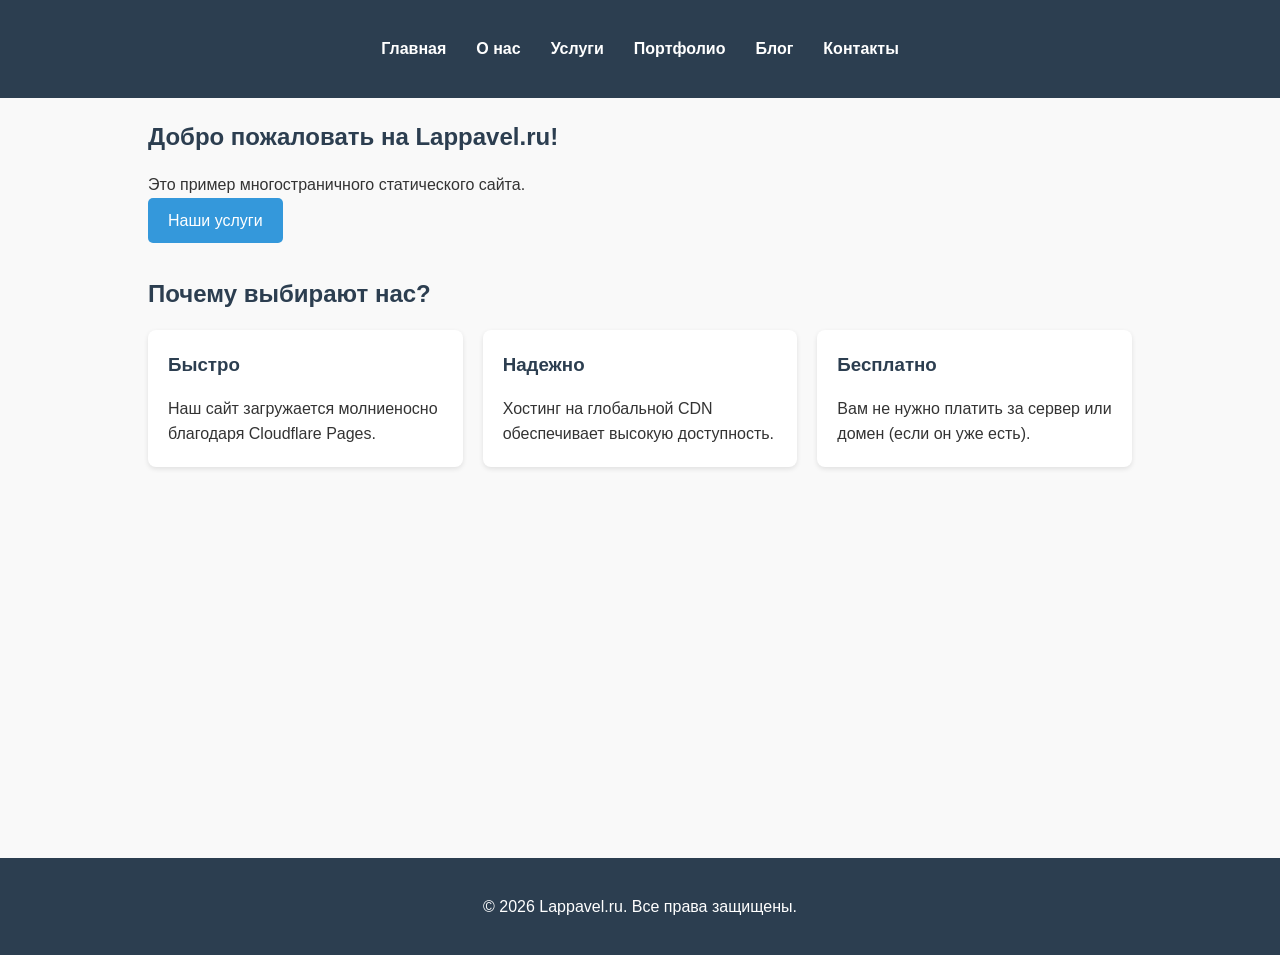
==== index.html @ 472cc6b0 "Add files via upload" ====
<!DOCTYPE html>
<html lang="ru">
<head>
    <meta charset="UTF-8">
    <meta name="viewport" content="width=device-width, initial-scale=1.0">
    <title>Lappavel.ru — Главная</title>
    <link rel="stylesheet" href="css/style.css">
</head>
<body>
    <header>
        <div class="container">
            <nav>
                <ul>
                    <li><a href="index.html">Главная</a></li>
                    <li><a href="about.html">О нас</a></li>
                    <li><a href="services.html">Услуги</a></li>
                    <li><a href="portfolio.html">Портфолио</a></li>
                    <li><a href="blog.html">Блог</a></li>
                    <li><a href="contact.html">Контакты</a></li>
                </ul>
            </nav>
        </div>
    </header>

    <main class="container">
        <section id="hero">
            <h1>Добро пожаловать на Lappavel.ru!</h1>
            <p>Это пример многостраничного статического сайта.</p>
            <a href="services.html" class="btn">Наши услуги</a>
        </section>

        <section id="features">
            <h2>Почему выбирают нас?</h2>
            <div class="grid">
                <div class="card">
                    <h3>Быстро</h3>
                    <p>Наш сайт загружается молниеносно благодаря Cloudflare Pages.</p>
                </div>
                <div class="card">
                    <h3>Надежно</h3>
                    <p>Хостинг на глобальной CDN обеспечивает высокую доступность.</p>
                </div>
                <div class="card">
                    <h3>Бесплатно</h3>
                    <p>Вам не нужно платить за сервер или домен (если он уже есть).</p>
                </div>
            </div>
        </section>
    </main>

    <footer>
        <div class="container">
            <p>&copy; 2026 Lappavel.ru. Все права защищены.</p>
        </div>
    </footer>
</body>
</html>
---- css/style.css ----
/* Общие стили */
* {
    margin: 0;
    padding: 0;
    box-sizing: border-box;
}

body {
    font-family: 'Segoe UI', Tahoma, Geneva, Verdana, sans-serif;
    line-height: 1.6;
    color: #333;
    background-color: #f9f9f9;
}

.container {
    width: 80%;
    max-width: 1200px;
    margin: 0 auto;
    padding: 20px;
}

header {
    background-color: #2c3e50;
    color: white;
    padding: 1rem 0;
    position: sticky;
    top: 0;
    z-index: 100;
}

nav ul {
    list-style: none;
    display: flex;
    justify-content: center;
    flex-wrap: wrap;
}

nav li {
    margin: 0 15px;
}

nav a {
    color: white;
    text-decoration: none;
    font-weight: bold;
    transition: color 0.3s;
}

nav a:hover {
    color: #3498db;
}

main {
    min-height: calc(100vh - 140px); /* Высота минус header и footer */
    padding: 40px 0;
}

h1, h2, h3 {
    color: #2c3e50;
    margin-bottom: 1rem;
}

section {
    margin-bottom: 2rem;
}

footer {
    background-color: #2c3e50;
    color: white;
    text-align: center;
    padding: 1rem 0;
    margin-top: auto;
}

.btn {
    display: inline-block;
    background-color: #3498db;
    color: white;
    padding: 10px 20px;
    text-decoration: none;
    border-radius: 5px;
    transition: background-color 0.3s;
}

.btn:hover {
    background-color: #2980b9;
}

.card {
    background: white;
    border-radius: 8px;
    box-shadow: 0 2px 5px rgba(0,0,0,0.1);
    padding: 20px;
    margin-bottom: 20px;
}

.grid {
    display: grid;
    grid-template-columns: repeat(auto-fit, minmax(250px, 1fr));
    gap: 20px;
}
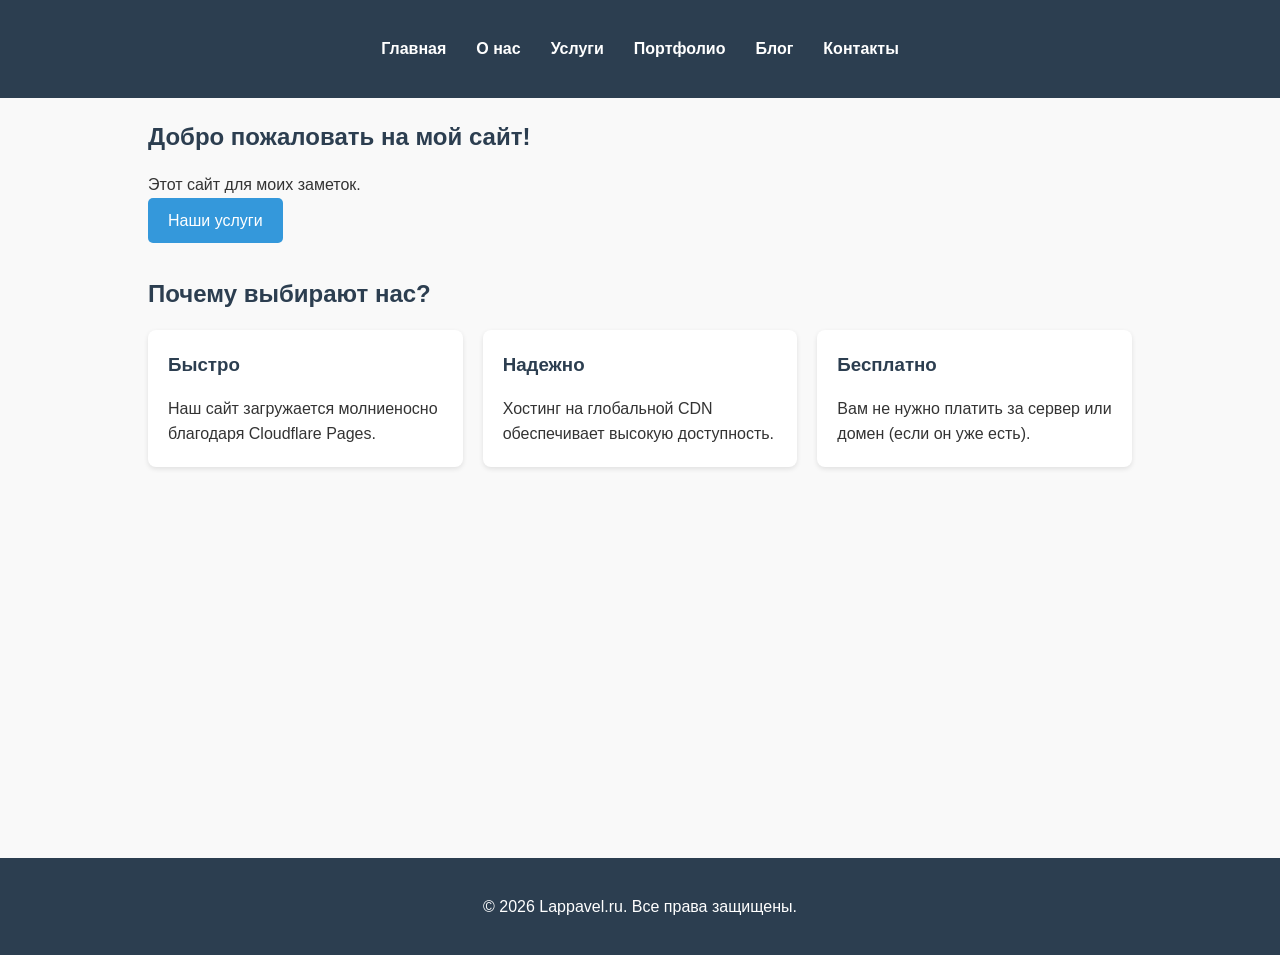
==== commit f4051d31: "Update index.html" ====
--- a/index.html
+++ b/index.html
@@ -24,8 +24,8 @@
 
     <main class="container">
         <section id="hero">
-            <h1>Добро пожаловать на Lappavel.ru!</h1>
-            <p>Это пример многостраничного статического сайта.</p>
+            <h1>Добро пожаловать на мой сайт!</h1>
+            <p>Этот сайт для моих заметок.</p>
             <a href="services.html" class="btn">Наши услуги</a>
         </section>
 
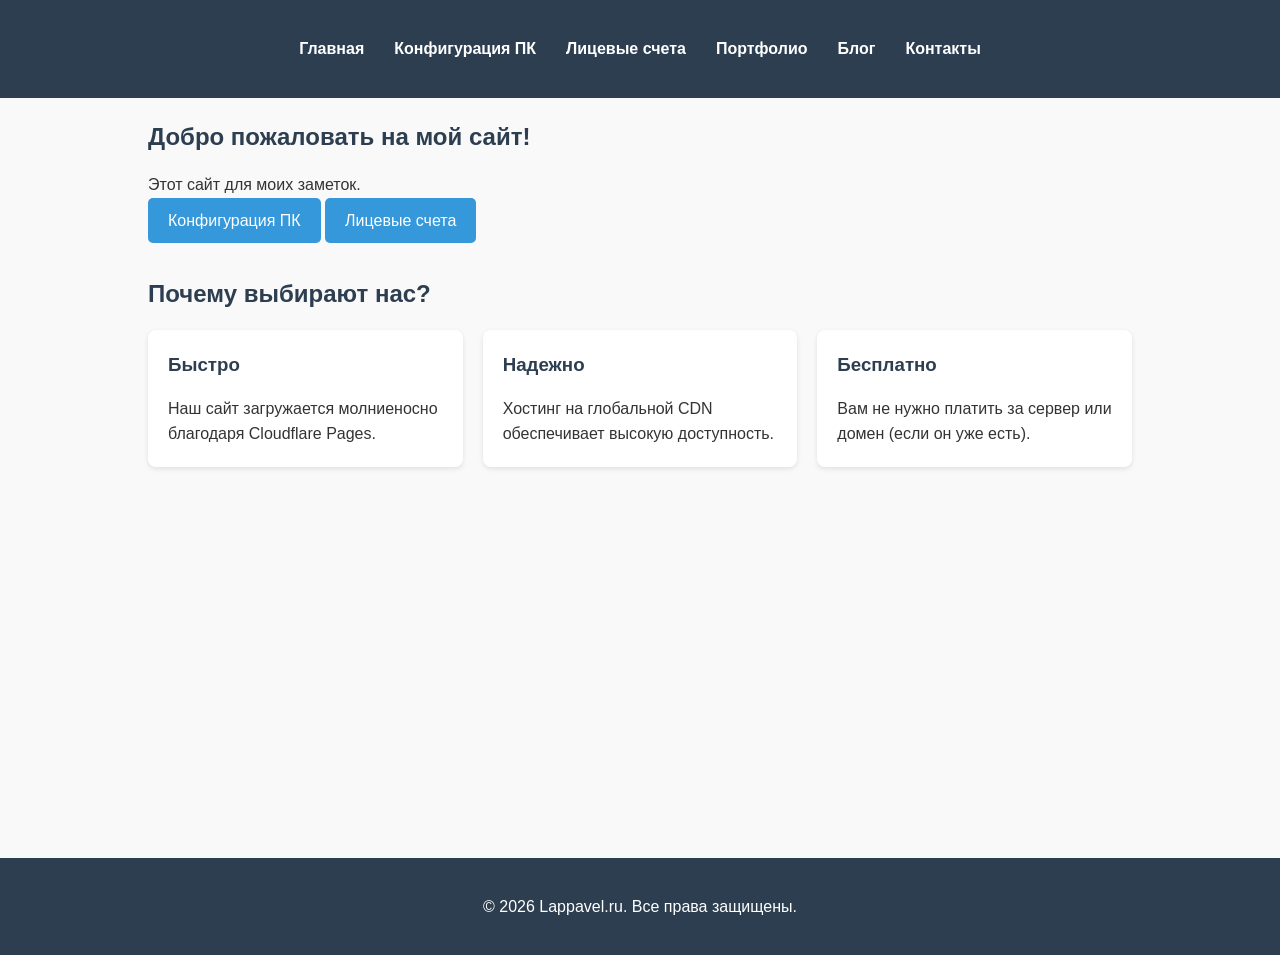
==== commit aa870f60: "Update index.html" ====
--- a/index.html
+++ b/index.html
@@ -3,7 +3,7 @@
 <head>
     <meta charset="UTF-8">
     <meta name="viewport" content="width=device-width, initial-scale=1.0">
-    <title>Lappavel.ru — Главная</title>
+    <title>Главная</title>
     <link rel="stylesheet" href="css/style.css">
 </head>
 <body>
@@ -12,8 +12,8 @@
             <nav>
                 <ul>
                     <li><a href="index.html">Главная</a></li>
-                    <li><a href="about.html">О нас</a></li>
-                    <li><a href="services.html">Услуги</a></li>
+                    <li><a href="configpc.html">Конфигурация ПК</a></li>
+                    <li><a href="accounts.html">Лицевые счета</a></li>
                     <li><a href="portfolio.html">Портфолио</a></li>
                     <li><a href="blog.html">Блог</a></li>
                     <li><a href="contact.html">Контакты</a></li>
@@ -26,7 +26,8 @@
         <section id="hero">
             <h1>Добро пожаловать на мой сайт!</h1>
             <p>Этот сайт для моих заметок.</p>
-            <a href="services.html" class="btn">Наши услуги</a>
+            <a href="configpc.html" class="btn">Конфигурация ПК</a>
+            <a href="accounts.html" class="btn">Лицевые счета</a>
         </section>
 
         <section id="features">
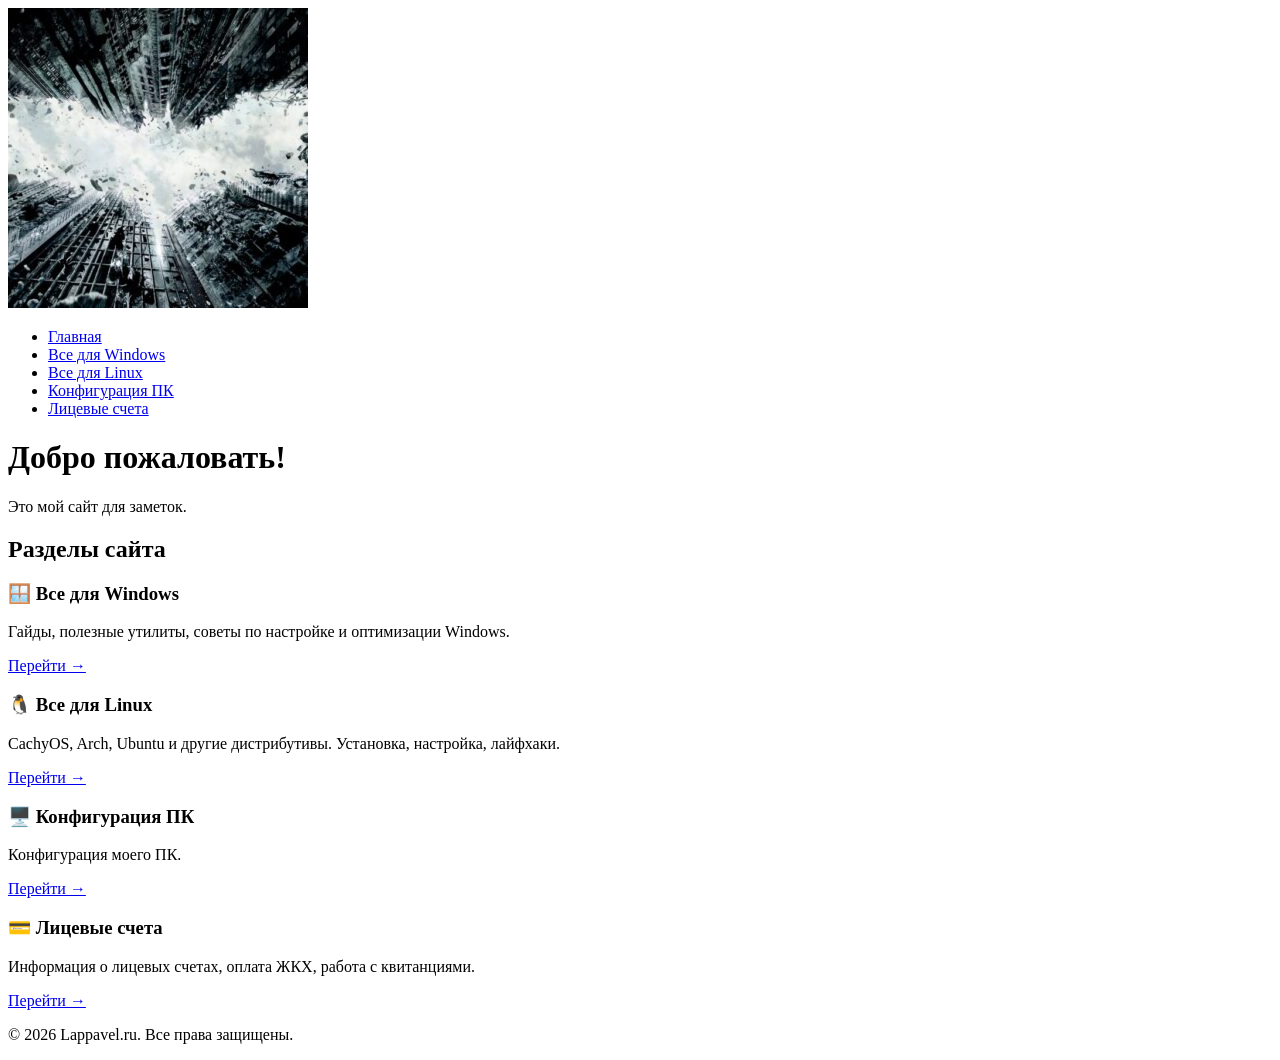
==== commit 9397cb70: "Add files via upload" ====
--- a/index.html
+++ b/index.html
@@ -4,55 +4,64 @@
     <meta charset="UTF-8">
     <meta name="viewport" content="width=device-width, initial-scale=1.0">
     <title>Главная</title>
-    <link rel="stylesheet" href="css/style.css">
+    <link rel="icon" type="image/svg+xml" href="/favicon.svg">
+    <link rel="stylesheet" href="/css/style.css">
 </head>
 <body>
-    <header>
-        <div class="container">
-            <nav>
-                <ul>
-                    <li><a href="index.html">Главная</a></li>
-                    <li><a href="configpc.html">Конфигурация ПК</a></li>
-                    <li><a href="accounts.html">Лицевые счета</a></li>
-                    <li><a href="portfolio.html">Портфолио</a></li>
-                    <li><a href="blog.html">Блог</a></li>
-                    <li><a href="contact.html">Контакты</a></li>
-                </ul>
-            </nav>
+
+<header>
+    <div class="header-inner">
+        <a href="/" class="logo">
+            <img src="/favicon.svg" alt="Логотип">
+        </a>
+        <nav>
+            <ul>
+                <li><a href="/" class="active">Главная</a></li>
+                <li><a href="/windows.html">Все для Windows</a></li>
+                <li><a href="/linux.html">Все для Linux</a></li>
+                <li><a href="/pc-config.html">Конфигурация ПК</a></li>
+                <li><a href="/lic-scheta.html">Лицевые счета</a></li>
+            </ul>
+        </nav>
+    </div>
+</header>
+
+<main class="container">
+    <div class="hero">
+        <h1>Добро пожаловать!</h1>
+        <p>Это мой сайт для заметок.</p>
+    </div>
+
+    <section>
+        <h2>Разделы сайта</h2>
+        <div class="grid">
+            <div class="card">
+                <h3>🪟 Все для Windows</h3>
+                <p>Гайды, полезные утилиты, советы по настройке и оптимизации Windows.</p>
+                <a href="/windows.html" class="btn">Перейти →</a>
+            </div>
+            <div class="card">
+                <h3>🐧 Все для Linux</h3>
+                <p>CachyOS, Arch, Ubuntu и другие дистрибутивы. Установка, настройка, лайфхаки.</p>
+                <a href="/linux.html" class="btn">Перейти →</a>
+            </div>
+            <div class="card">
+                <h3>🖥️ Конфигурация ПК</h3>
+                <p>Конфигурация моего ПК.</p>
+                <a href="/pc-config.html" class="btn">Перейти →</a>
+            </div>
+            <div class="card">
+                <h3>💳 Лицевые счета</h3>
+                <p>Информация о лицевых счетах, оплата ЖКХ, работа с квитанциями.</p>
+                <a href="/lic-scheta.html" class="btn">Перейти →</a>
+            </div>
         </div>
-    </header>
+    </section>
+</main>
 
-    <main class="container">
-        <section id="hero">
-            <h1>Добро пожаловать на мой сайт!</h1>
-            <p>Этот сайт для моих заметок.</p>
-            <a href="configpc.html" class="btn">Конфигурация ПК</a>
-            <a href="accounts.html" class="btn">Лицевые счета</a>
-        </section>
+<footer>
+    <p>&copy; 2026 Lappavel.ru. Все права защищены.</p>
+</footer>
 
-        <section id="features">
-            <h2>Почему выбирают нас?</h2>
-            <div class="grid">
-                <div class="card">
-                    <h3>Быстро</h3>
-                    <p>Наш сайт загружается молниеносно благодаря Cloudflare Pages.</p>
-                </div>
-                <div class="card">
-                    <h3>Надежно</h3>
-                    <p>Хостинг на глобальной CDN обеспечивает высокую доступность.</p>
-                </div>
-                <div class="card">
-                    <h3>Бесплатно</h3>
-                    <p>Вам не нужно платить за сервер или домен (если он уже есть).</p>
-                </div>
-            </div>
-        </section>
-    </main>
-
-    <footer>
-        <div class="container">
-            <p>&copy; 2026 Lappavel.ru. Все права защищены.</p>
-        </div>
-    </footer>
 </body>
 </html>
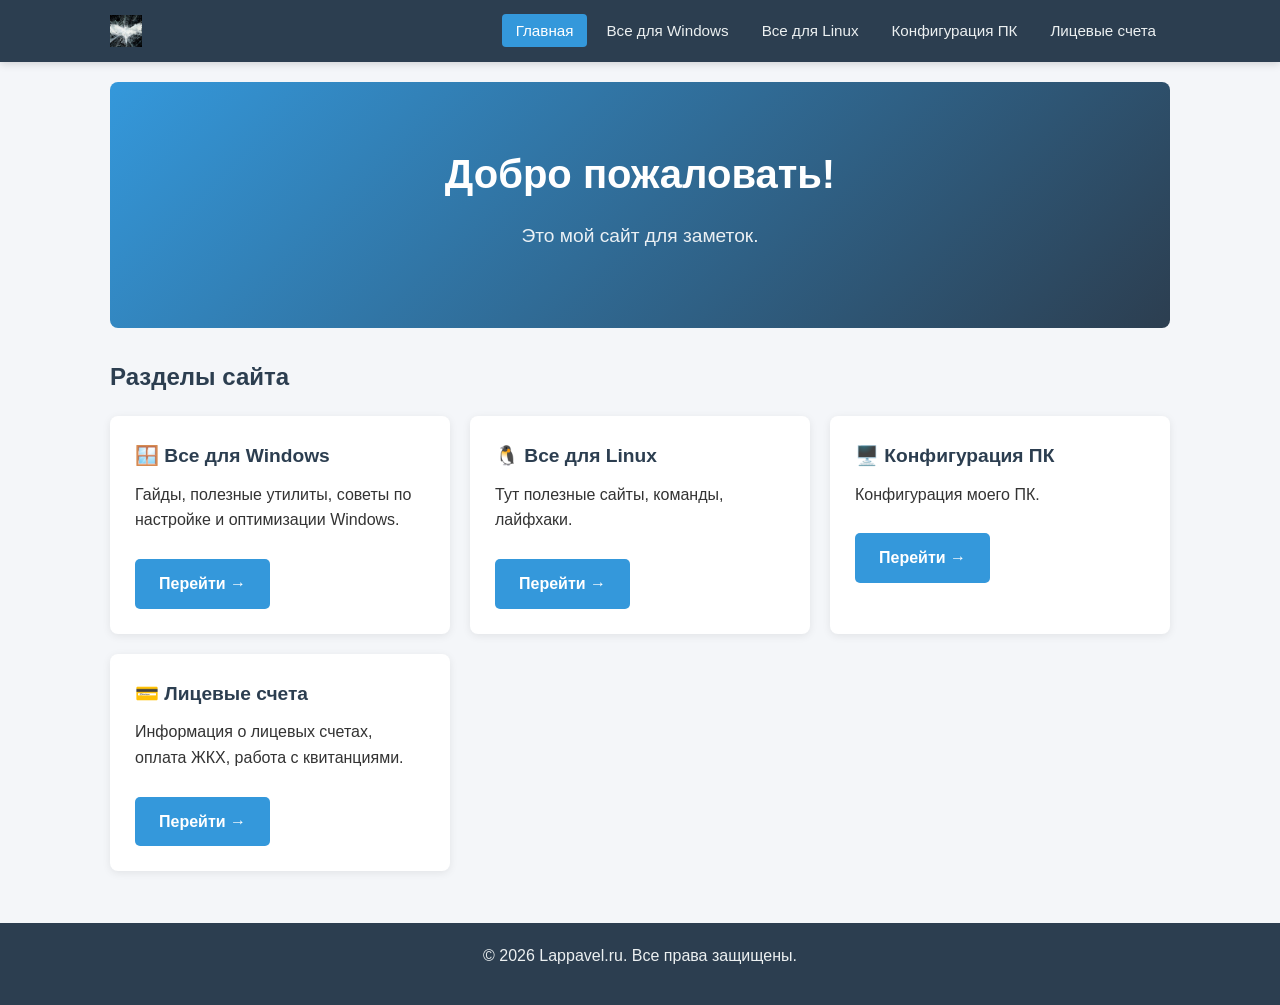
==== commit f7bab399: "Update index.html" ====
--- a/index.html
+++ b/index.html
@@ -42,7 +42,7 @@
             </div>
             <div class="card">
                 <h3>🐧 Все для Linux</h3>
-                <p>CachyOS, Arch, Ubuntu и другие дистрибутивы. Установка, настройка, лайфхаки.</p>
+                <p>Тут полезные сайты, команды, лайфхаки.</p>
                 <a href="/linux.html" class="btn">Перейти →</a>
             </div>
             <div class="card">
--- a/css/style.css
+++ b/css/style.css
@@ -0,0 +1,222 @@
+* {
+margin: 0;
+padding: 0;
+box-sizing: border-box;
+}
+
+body {
+    font-family: 'Segoe UI', Tahoma, Geneva, Verdana, sans-serif;
+    line-height: 1.6;
+    color: #333;
+    background-color: #f4f6f9;
+    min-height: 100vh;
+    display: flex;
+    flex-direction: column;
+}
+
+.container {
+    width: 90%;
+    max-width: 1100px;
+    margin: 0 auto;
+    padding: 20px;
+}
+
+/* ===== Шапка и меню ===== */
+header {
+    background-color: #2c3e50;
+    color: white;
+    position: sticky;
+    top: 0;
+    z-index: 100;
+    box-shadow: 0 2px 8px rgba(0,0,0,0.15);
+}
+
+.header-inner {
+    display: flex;
+    align-items: center;
+    justify-content: space-between;
+    flex-wrap: wrap;
+    padding: 15px 20px;
+    max-width: 1100px;
+    margin: 0 auto;
+}
+
+.logo {
+    font-size: 1.4rem;
+    font-weight: bold;
+    color: #fff;
+    text-decoration: none;
+    display: flex;
+    align-items: center;
+    gap: 10px;
+}
+
+.logo img {
+    width: 32px;
+    height: 32px;
+}
+
+nav ul {
+    list-style: none;
+    display: flex;
+    flex-wrap: wrap;
+    gap: 5px;
+}
+
+nav a {
+    color: #ecf0f1;
+    text-decoration: none;
+    padding: 8px 14px;
+    border-radius: 4px;
+    transition: background-color 0.2s, color 0.2s;
+    font-size: 0.95rem;
+}
+
+nav a:hover {
+    background-color: #34495e;
+    color: #3498db;
+}
+
+nav a.active {
+    background-color: #3498db;
+    color: white;
+}
+
+/* Мобильное меню */
+@media (max-width: 768px) {
+    .header-inner {
+        flex-direction: column;
+        gap: 10px;
+    }
+    nav ul {
+        justify-content: center;
+    }
+    nav a {
+        padding: 6px 10px;
+        font-size: 0.85rem;
+    }
+}
+
+/* ===== Основной контент ===== */
+main {
+    flex: 1;
+    padding: 40px 0;
+}
+
+h1 {
+    color: #2c3e50;
+    margin-bottom: 1rem;
+    font-size: 2rem;
+}
+
+h2 {
+    color: #2c3e50;
+    margin: 1.5rem 0 1rem;
+    font-size: 1.5rem;
+}
+
+p {
+    margin-bottom: 1rem;
+}
+
+section {
+    margin-bottom: 2rem;
+}
+
+.hero {
+    background: linear-gradient(135deg, #3498db 0%, #2c3e50 100%);
+    color: white;
+    padding: 60px 20px;
+    text-align: center;
+    border-radius: 8px;
+    margin-bottom: 30px;
+}
+
+.hero h1 {
+    color: white;
+    font-size: 2.5rem;
+    margin-bottom: 15px;
+}
+
+.hero p {
+    font-size: 1.2rem;
+    opacity: 0.9;
+}
+
+/* Карточки */
+.grid {
+    display: grid;
+    grid-template-columns: repeat(auto-fit, minmax(280px, 1fr));
+    gap: 20px;
+    margin-top: 20px;
+}
+
+.card {
+    background: white;
+    border-radius: 8px;
+    box-shadow: 0 2px 8px rgba(0,0,0,0.08);
+    padding: 25px;
+    transition: transform 0.2s, box-shadow 0.2s;
+}
+
+.card:hover {
+    transform: translateY(-4px);
+    box-shadow: 0 6px 16px rgba(0,0,0,0.12);
+}
+
+.card h3 {
+    color: #2c3e50;
+    margin-bottom: 10px;
+    font-size: 1.2rem;
+}
+
+.card a {
+    color: #3498db;
+    text-decoration: none;
+    font-weight: bold;
+}
+
+.card a:hover {
+    text-decoration: underline;
+}
+
+/* Кнопки */
+.btn {
+    display: inline-block;
+    background-color: #3498db;
+    color: white !important;
+    padding: 12px 24px;
+    text-decoration: none;
+    border-radius: 5px;
+    font-weight: bold;
+    transition: background-color 0.2s;
+    margin-top: 10px;
+}
+
+.btn:hover {
+    background-color: #2980b9;
+}
+
+/* Списки */
+ul.content-list {
+    margin-left: 25px;
+    margin-bottom: 1rem;
+}
+
+ul.content-list li {
+    margin-bottom: 8px;
+}
+
+/* Подвал */
+footer {
+    background-color: #2c3e50;
+    color: #ecf0f1;
+    text-align: center;
+    padding: 20px;
+    margin-top: auto;
+}
+
+footer a {
+    color: #3498db;
+    text-decoration: none;
+}
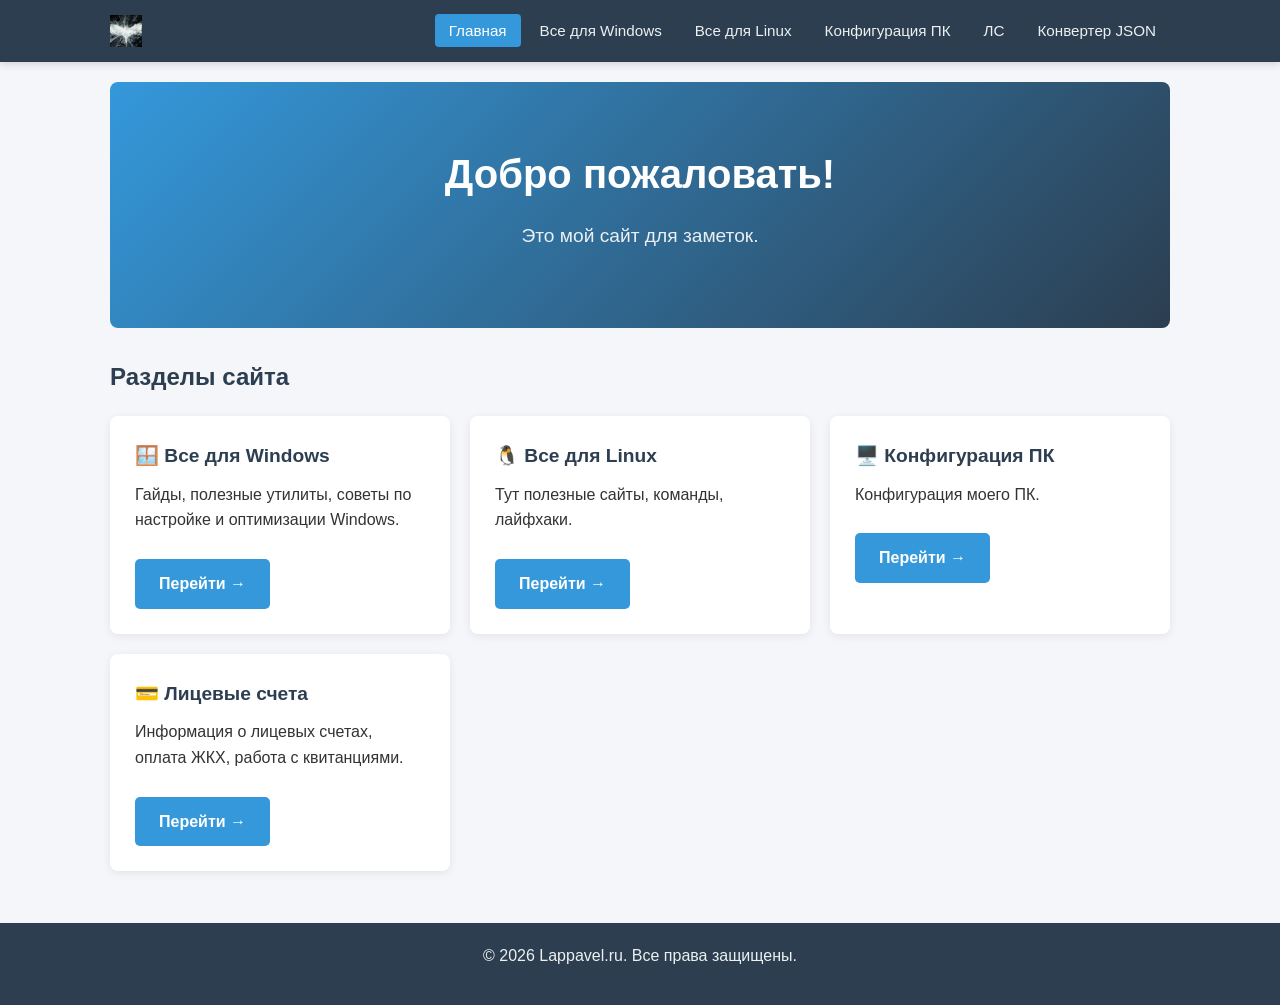
==== commit 9d79bfa4: "add converter" ====
--- a/index.html
+++ b/index.html
@@ -20,7 +20,8 @@
                 <li><a href="/windows.html">Все для Windows</a></li>
                 <li><a href="/linux.html">Все для Linux</a></li>
                 <li><a href="/pc-config.html">Конфигурация ПК</a></li>
-                <li><a href="/lic-scheta.html">Лицевые счета</a></li>
+                <li><a href="/lic-scheta.html">ЛC</a></li>
+                <li><a href="/converter.html">Конвертер JSON</a></li>
             </ul>
         </nav>
     </div>
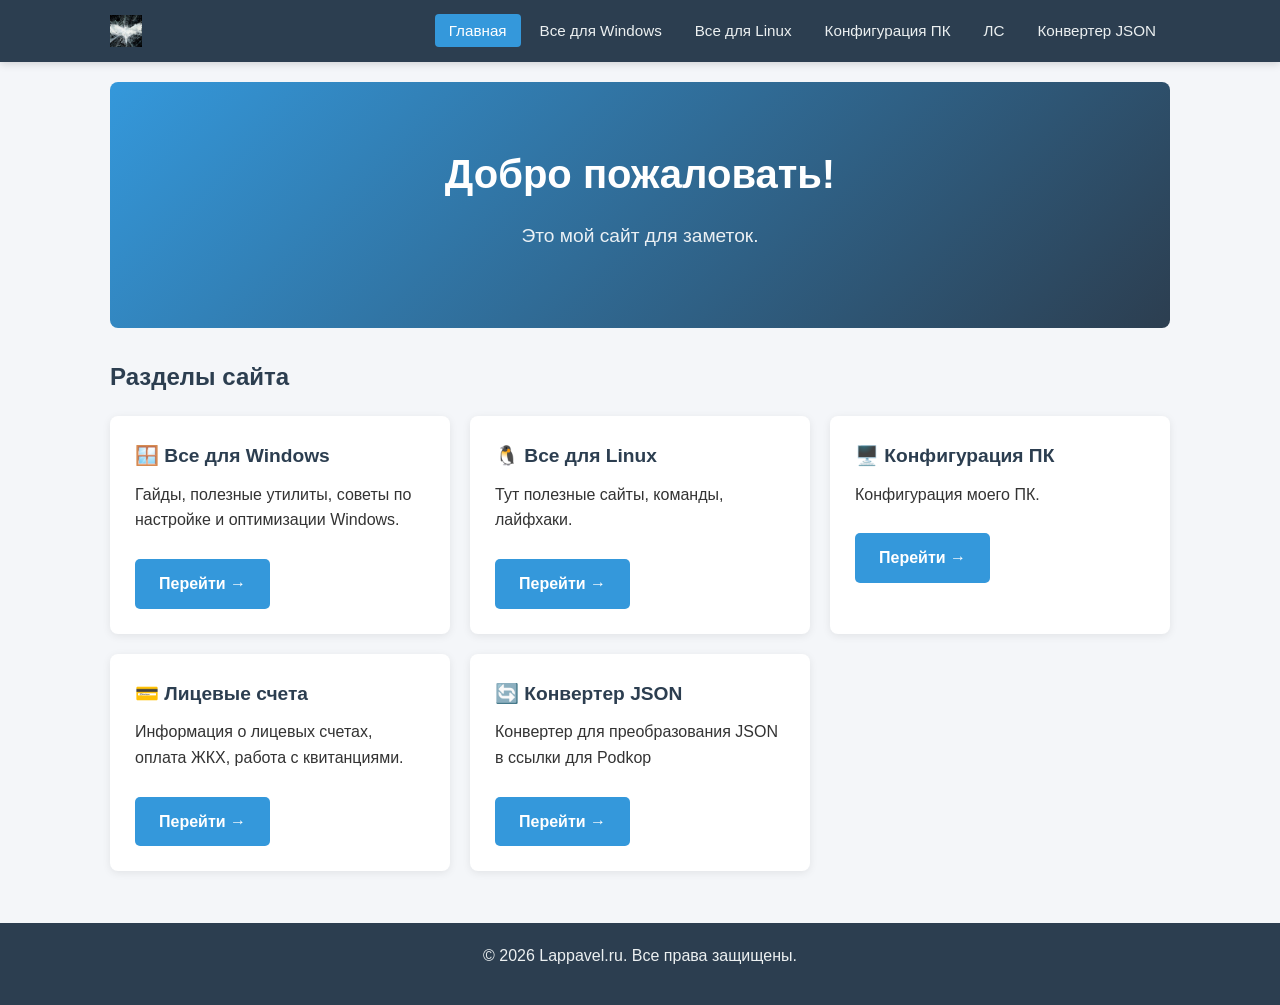
==== commit 9688f36f: "Update index.html" ====
--- a/index.html
+++ b/index.html
@@ -56,6 +56,11 @@
                 <p>Информация о лицевых счетах, оплата ЖКХ, работа с квитанциями.</p>
                 <a href="/lic-scheta.html" class="btn">Перейти →</a>
             </div>
+            <div class="card">
+                <h3>🔄 Конвертер JSON</h3>
+                <p>Конвертер для преобразования JSON в ссылки для Podkop</p>
+                <a href="/converter.html" class="btn">Перейти →</a>
+            </div>
         </div>
     </section>
 </main>
